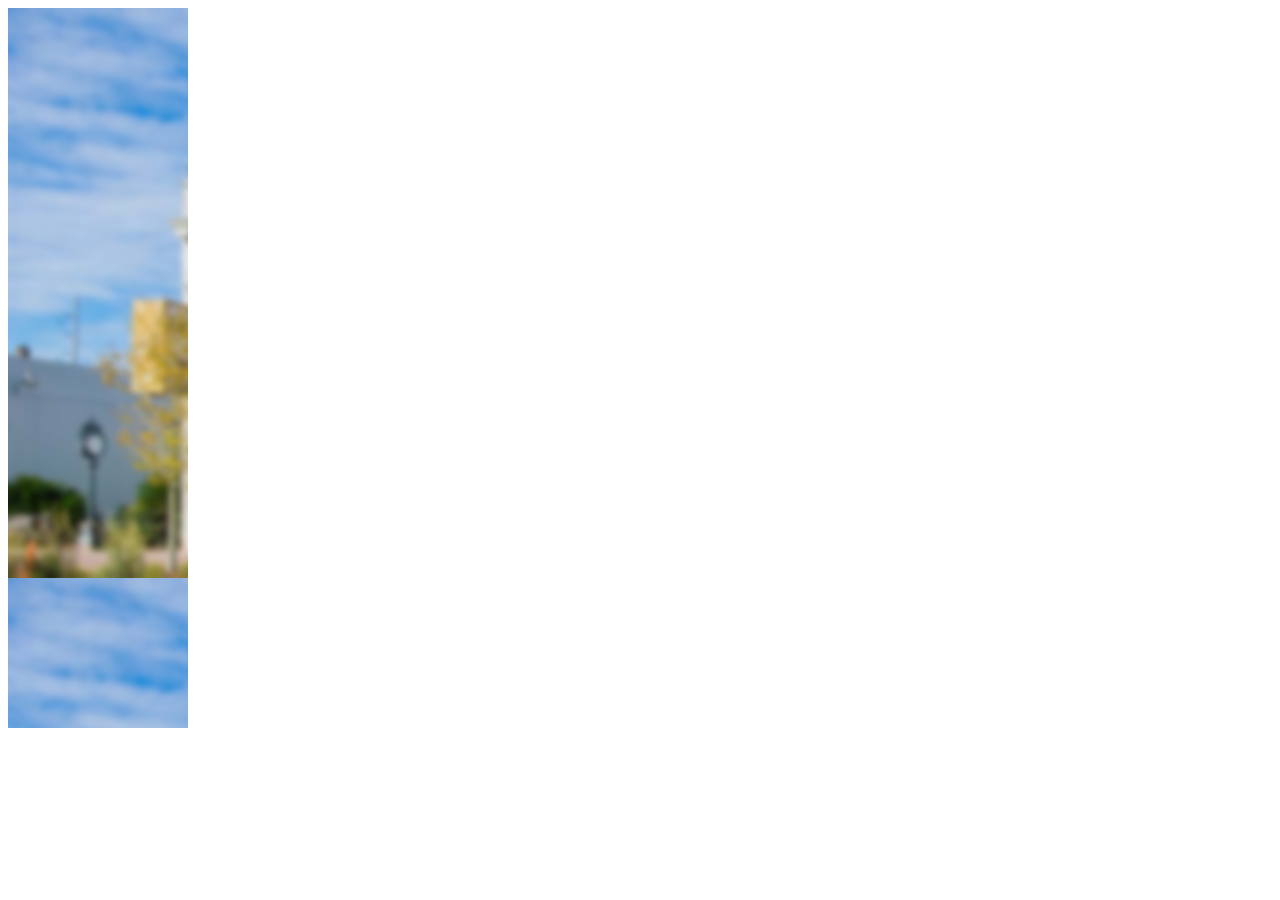
==== homePage.html @ daa1e003 "last update" ====
<html>
    <link href="https://cdn.jsdelivr.net/npm/bootstrap@5.1.3/dist/css/bootstrap.min.css" rel="stylesheet" integrity="sha384-1BmE4kWBq78iYhFldvKuhfTAU6auU8tT94WrHftjDbrCEXSU1oBoqyl2QvZ6jIW3" crossorigin="anonymous">
    <script src="https://cdn.jsdelivr.net/npm/bootstrap@5.1.3/dist/js/bootstrap.bundle.min.js" integrity="sha384-ka7Sk0Gln4gmtz2MlQnikT1wXgYsOg+OMhuP+IlRH9sENBO0LRn5q+8nbTov4+1p" crossorigin="anonymous"></script>
    <link rel="stylesheet" href="styles/homePage.css">

    <body>

        

            <div class="Rectangle1">

                    
            </div>

            <div class="Scopum">


                
            </div>



    </body>
</html>
---- styles/homePage.css ----
body{

position: relative;
width: 1280px;
height: 720px;

background: #FFFFFF;
mix-blend-mode: multiply;
}
.Rectangle1 {

position: absolute;
width: 180px;
height: 720px;
left: 0px;
top: 0px;
background: url('/imgs/background.png');

mix-blend-mode:multiply;


}
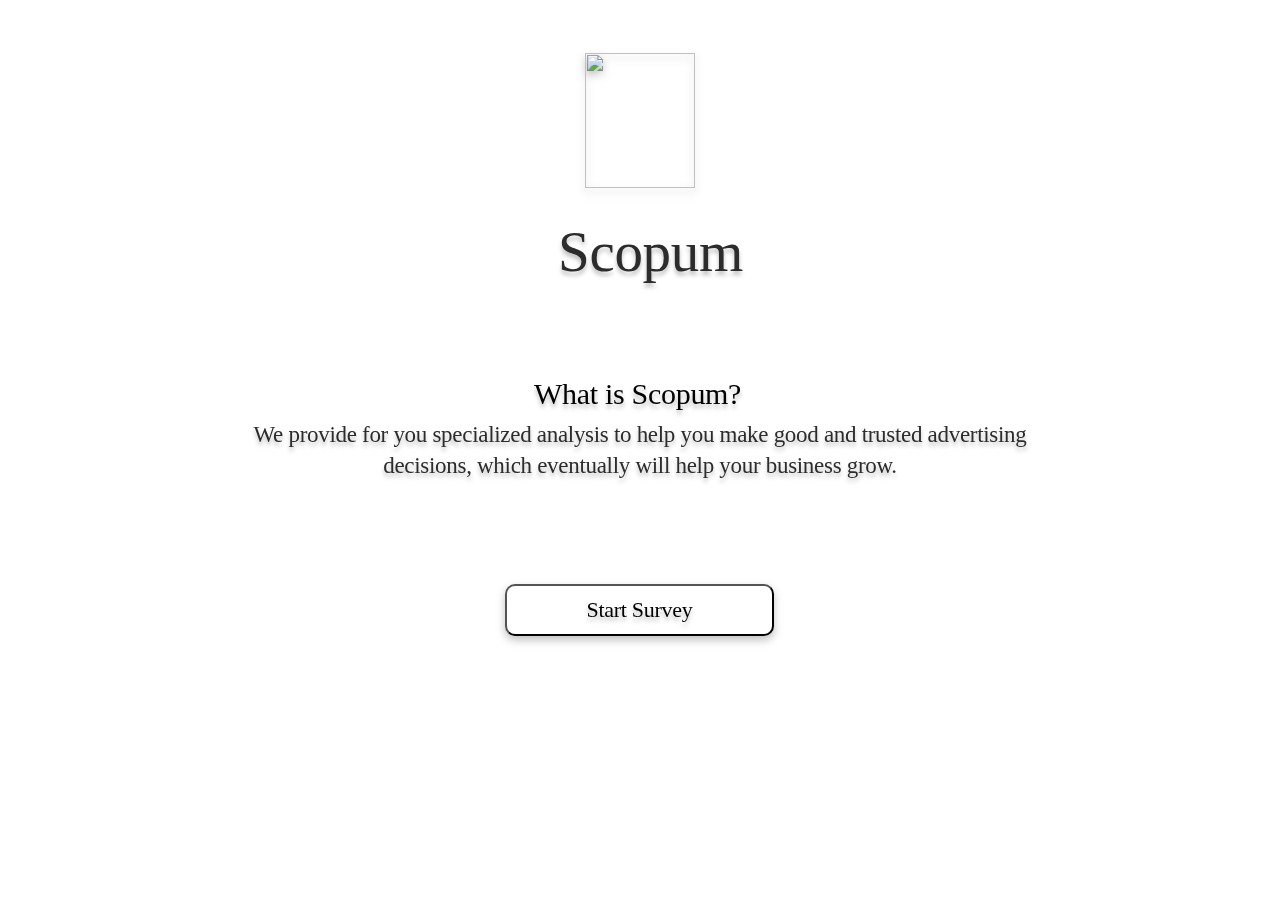
==== commit 2c007fa3: "Add files via upload" ====
--- a/homePage.html
+++ b/homePage.html
@@ -2,21 +2,29 @@
     <link href="https://cdn.jsdelivr.net/npm/bootstrap@5.1.3/dist/css/bootstrap.min.css" rel="stylesheet" integrity="sha384-1BmE4kWBq78iYhFldvKuhfTAU6auU8tT94WrHftjDbrCEXSU1oBoqyl2QvZ6jIW3" crossorigin="anonymous">
     <script src="https://cdn.jsdelivr.net/npm/bootstrap@5.1.3/dist/js/bootstrap.bundle.min.js" integrity="sha384-ka7Sk0Gln4gmtz2MlQnikT1wXgYsOg+OMhuP+IlRH9sENBO0LRn5q+8nbTov4+1p" crossorigin="anonymous"></script>
     <link rel="stylesheet" href="styles/homePage.css">
-
+    <link rel="stylesheet"
+          href="https://fonts.googleapis.com/css2?family=Crimson+Pro">
+    <link rel="stylesheet" href="https://fonts.googleapis.com/css2?family=Crimson+Pro&family=Literata">
     <body>
-
-        
-
-            <div class="Rectangle1">
-
-                    
+    <!--Landing Page-->
+    <div class="container">
+        <div class="row">
+            <div class="distance col-md-4">
+                <img src="https://i.ibb.co/wwN1brg/29053332-2.png" class="logo center">
+                <h3 class="slogan center">Scopum</h3>
             </div>
-
-            <div class="Scopum">
+            <div class="distance col-md-4">
+                <h3 class="what">What is Scopum?</h3>
+                <h2 class="description">We provide for you specialized analysis to help you make good and trusted advertising
+                    decisions, which eventually will help your business grow.</h2>
+            </div>
+            <div class="distance col-md-4">
+                <button type="button" class="st">Start Survey</button>
+            </div>
+        </div>
 
 
-                
-            </div>
+    </div>
 
 
 
--- a/styles/homePage.css
+++ b/styles/homePage.css
@@ -1,23 +1,152 @@
+/* html */
+html {
+    margin: 0;
+    height: 100%;
+    width: 100%;
+}
+/* body */
 body{
+    display: table;
+    height: 100%;
+    width: 100%;
+    background-image: url(https://serving.photos.photobox.com/76718212ab1c3c8f219a5586ad6e0f1e4cde21c832e727a5d38a68cbc4239289e433dd27.jpg);
+}
+.container{
+    margin: 160px auto 0;
+    padding:10px;
+    padding-bottom:140px;
+}
+.distance{
+    margin: 0 0.001px;
 
-position: relative;
-width: 1280px;
-height: 720px;
+}
+.logo{
+    /* Rectangle 2 */
 
-background: #FFFFFF;
-mix-blend-mode: multiply;
+    position: absolute;
+    width: 110px;
+    height: 135px;
+    left: calc(50% - 110px/2);
+    top: 53px;
+    filter: drop-shadow(0px 4px 4px rgba(0, 0, 0, 0.25));
+
 }
-.Rectangle1 {
+.slogan{
+    /* Scopum */
 
-position: absolute;
-width: 180px;
-height: 720px;
-left: 0px;
-top: 0px;
-background: url('/imgs/background.png');
+    position: absolute;
+    width: 181px;
+    height: 73px;
+    left: calc(50% - 181px/2 + 8.5px);
+    top: 162px;
 
-mix-blend-mode:multiply;
+    font-family: Carattere;
+    font-style: normal;
+    font-weight: normal;
+    font-size: 57px;
+    line-height: 66px;
+    letter-spacing: -0.3px;
+
+    color: #2C2C2C;
+
+    mix-blend-mode: hard-light;
+    text-shadow: 0px 4px 4px rgba(0, 0, 0, 0.25);
+
+}
+.what{
+    /* What is scopum? */
+
+    position: absolute;
+    width: 220px;
+    height: 41px;
+    left: calc(50% - 212px/2);
+    top: 343px;
+
+    font-family: Cardo;
+    font-style: normal;
+    font-weight: normal;
+    font-size: 30px;
+    line-height: 41px;
+    /* identical to box height */
+    letter-spacing: -0.3px;
+
+    color: #000000;
+
+    text-shadow: 0px 4px 4px rgba(0, 0, 0, 0.25);
+
+}
+.description{
+    /* We provide for you specialized analysis to help you make good and trusted advertising decisions, which eventually will help your business grow. */
+
+    position: absolute;
+    width: 820px;
+    height: 62px;
+    left: calc(50% - 820px/2);
+    top: 400px;
+
+    font-family: Cardo;
+    font-style: normal;
+    font-weight: normal;
+    font-size: 23px;
+    line-height: 31px;
+    text-align: center;
+    letter-spacing: -0.3px;
+
+    color: #2C2C2C;
+
+    text-shadow: 0px 4px 4px rgba(0, 0, 0, 0.25);
+
+}
+.st{
+    /* Group 1 */
+
+    position: absolute;
+    width: 301px;
+    height: 52px;
+    left: 809px;
+    top: 574px;
+
+    filter: drop-shadow(0px 4px 4px rgba(0, 0, 0, 0.25));
 
 
+    /* Rectangle 3 */
+
+    position: absolute;
+    width: 301px;
+    left: calc(50% - 301px/2 - 0.5px);
+    top: 574px;
+    bottom: 303px;
+
+    background: #FFFFFF;
+    border-radius: 10px;
+
+
+    /* Start Survey */
+
+    position: absolute;
+    width: 268.58px;
+    left: calc(50% - 268.58px/2 - 0.5px);
+    top: 583.6px;
+    bottom: 312.6px;
+
+    font-family: Cardo;
+    font-style: normal;
+    font-weight: normal;
+    font-size: 22px;
+    line-height: 30px;
+    text-align: center;
+    letter-spacing: -0.3px;
+
+    color: #000000;
+
+    text-shadow: 0px 4px 4px rgba(0, 0, 0, 0.25);
+
 }
-
+@font-face {
+    font-family: "Carattere";
+    src: url("../fonts/Carattere-Regular.ttf");
+}
+@font-face {
+    font-family: "Cardo";
+    src: url("../fonts/Cardo-Regular.ttf");
+}
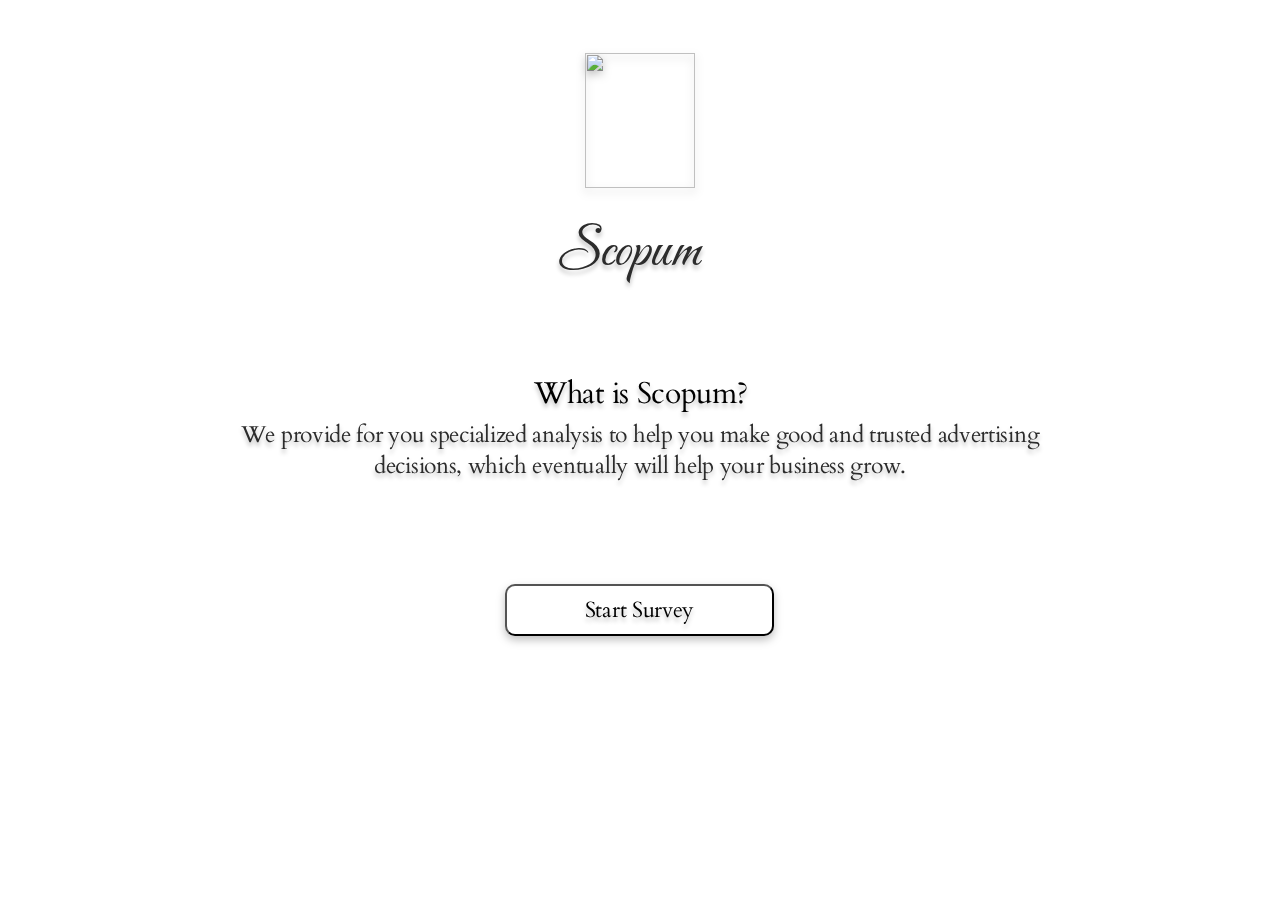
==== commit 8716e397: "click" ====
--- a/homePage.html
+++ b/homePage.html
@@ -5,6 +5,7 @@
     <link rel="stylesheet"
           href="https://fonts.googleapis.com/css2?family=Crimson+Pro">
     <link rel="stylesheet" href="https://fonts.googleapis.com/css2?family=Crimson+Pro&family=Literata">
+    
     <body>
     <!--Landing Page-->
     <div class="container">
@@ -19,7 +20,10 @@
                     decisions, which eventually will help your business grow.</h2>
             </div>
             <div class="distance col-md-4">
-                <button type="button" class="st">Start Survey</button>
+                
+                <form action="index.html" method="get">
+                <button type="submit" class="st" >Start Survey</button>
+            </form>
             </div>
         </div>
 
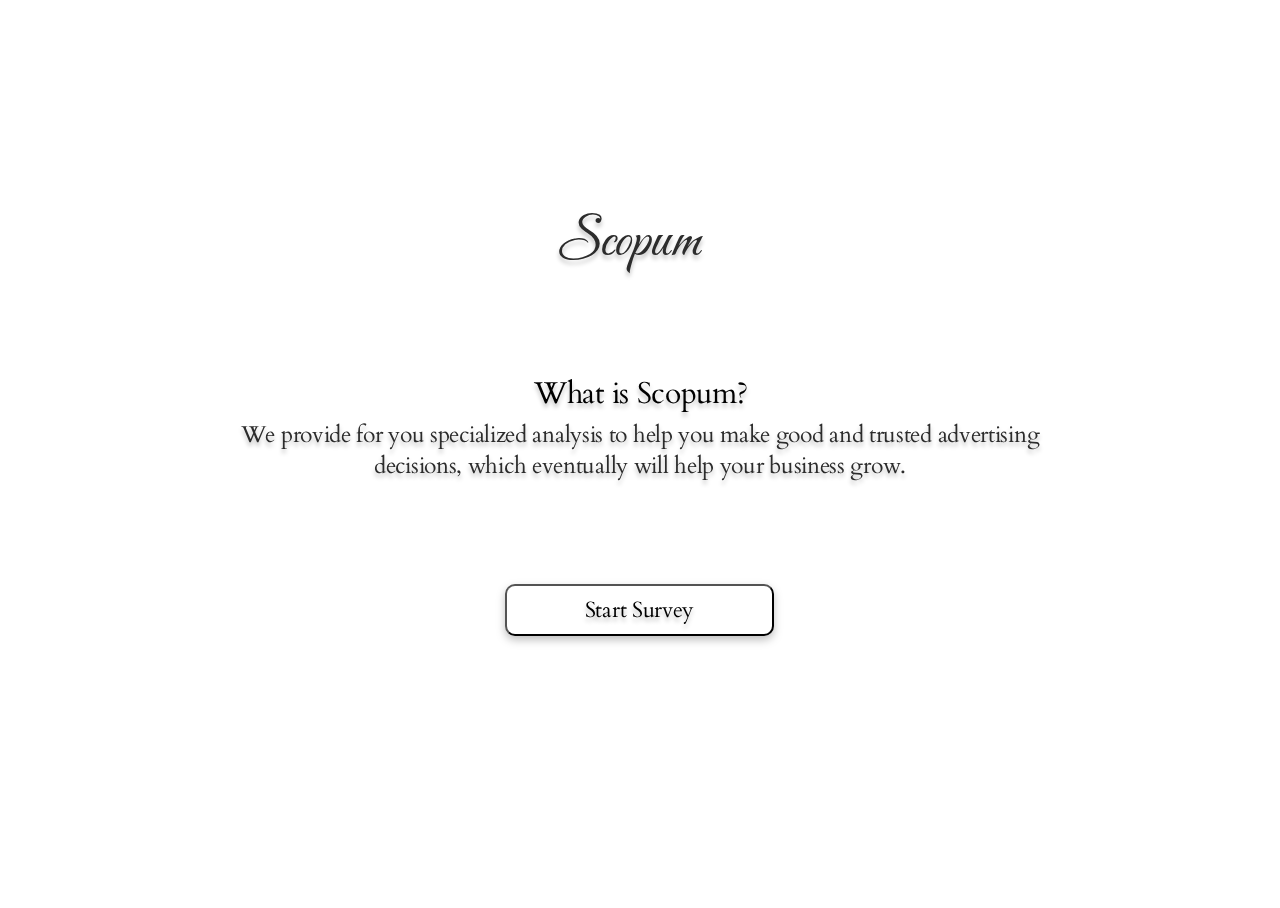
==== commit c8c4ce5a: "Add files via upload" ====
--- a/homePage.html
+++ b/homePage.html
@@ -1,36 +1,35 @@
-<html>
-    <link href="https://cdn.jsdelivr.net/npm/bootstrap@5.1.3/dist/css/bootstrap.min.css" rel="stylesheet" integrity="sha384-1BmE4kWBq78iYhFldvKuhfTAU6auU8tT94WrHftjDbrCEXSU1oBoqyl2QvZ6jIW3" crossorigin="anonymous">
-    <script src="https://cdn.jsdelivr.net/npm/bootstrap@5.1.3/dist/js/bootstrap.bundle.min.js" integrity="sha384-ka7Sk0Gln4gmtz2MlQnikT1wXgYsOg+OMhuP+IlRH9sENBO0LRn5q+8nbTov4+1p" crossorigin="anonymous"></script>
-    <link rel="stylesheet" href="styles/homePage.css">
-    <link rel="stylesheet"
-          href="https://fonts.googleapis.com/css2?family=Crimson+Pro">
-    <link rel="stylesheet" href="https://fonts.googleapis.com/css2?family=Crimson+Pro&family=Literata">
-    
-    <body>
-    <!--Landing Page-->
-    <div class="container">
-        <div class="row">
-            <div class="distance col-md-4">
-                <img src="https://i.ibb.co/wwN1brg/29053332-2.png" class="logo center">
-                <h3 class="slogan center">Scopum</h3>
-            </div>
-            <div class="distance col-md-4">
-                <h3 class="what">What is Scopum?</h3>
-                <h2 class="description">We provide for you specialized analysis to help you make good and trusted advertising
-                    decisions, which eventually will help your business grow.</h2>
-            </div>
-            <div class="distance col-md-4">
-                
-                <form action="index.html" method="get">
-                <button type="submit" class="st" >Start Survey</button>
-            </form>
-            </div>
-        </div>
-
-
-    </div>
-
-
-
-    </body>
+<html>
+    <link href="https://cdn.jsdelivr.net/npm/bootstrap@5.1.3/dist/css/bootstrap.min.css" rel="stylesheet" integrity="sha384-1BmE4kWBq78iYhFldvKuhfTAU6auU8tT94WrHftjDbrCEXSU1oBoqyl2QvZ6jIW3" crossorigin="anonymous">
+    <script src="https://cdn.jsdelivr.net/npm/bootstrap@5.1.3/dist/js/bootstrap.bundle.min.js" integrity="sha384-ka7Sk0Gln4gmtz2MlQnikT1wXgYsOg+OMhuP+IlRH9sENBO0LRn5q+8nbTov4+1p" crossorigin="anonymous"></script>
+    <link rel="stylesheet" href="styles/homePage.css">
+    <link rel="stylesheet"
+          href="https://fonts.googleapis.com/css2?family=Crimson+Pro">
+    <link rel="stylesheet" href="https://fonts.googleapis.com/css2?family=Crimson+Pro&family=Literata">
+    
+    <body>
+    <!--Landing Page-->
+    <div class="container">
+        <div class="row">
+            <div class="distance col-md-4">
+                <h2 class="slogan center">Scopum</h2>
+            </div>
+            <div class="distance col-md-4">
+                <h3 class="what">What is Scopum?</h3>
+                <h2 class="description">We provide for you specialized analysis to help you make good and trusted advertising
+                    decisions, which eventually will help your business grow.</h2>
+            </div>
+            <div class="distance col-md-4">
+                
+                <form action="index.html" method="get">
+                <button type="submit" class="st" >Start Survey</button>
+            </form>
+            </div>
+        </div>
+
+
+    </div>
+
+
+
+    </body>
 </html>--- a/styles/homePage.css
+++ b/styles/homePage.css
@@ -150,3 +150,22 @@
     font-family: "Cardo";
     src: url("../fonts/Cardo-Regular.ttf");
 }
+.st1{
+    position: absolute;
+    width: 268.58px;
+    left: calc(50% - 268.58px/2 - 0.5px);
+    top: 583.6px;
+    bottom: 312.6px;
+
+    font-family: Cardo;
+    font-style: normal;
+    font-weight: normal;
+    font-size: 22px;
+    line-height: 30px;
+    text-align: center;
+    letter-spacing: -0.3px;
+
+    color: #000000;
+
+    text-shadow: 0px 4px 4px rgba(0, 0, 0, 0.25);
+}
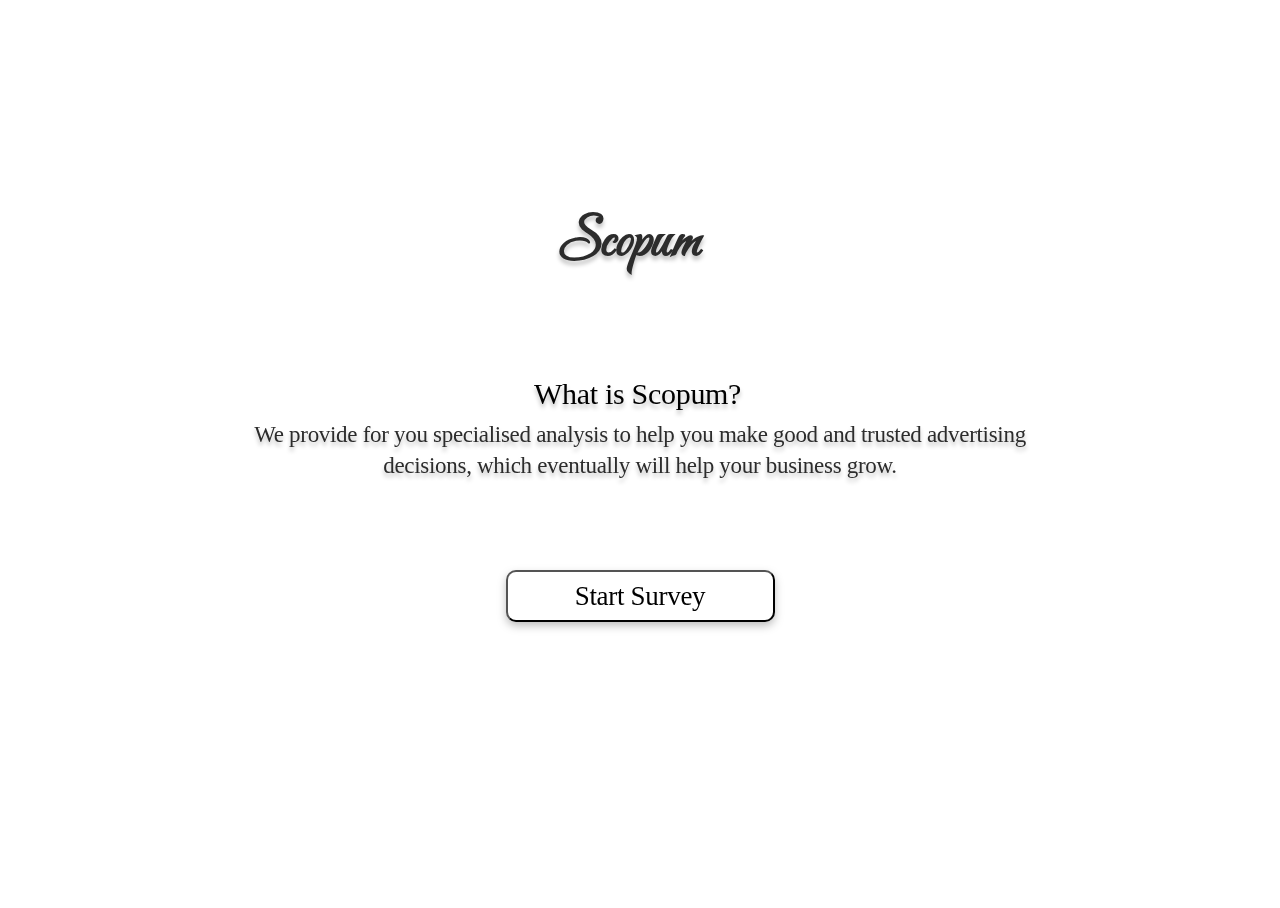
==== commit 2c2b051f: "Add files via upload" ====
--- a/homePage.html
+++ b/homePage.html
@@ -15,7 +15,7 @@
             </div>
             <div class="distance col-md-4">
                 <h3 class="what">What is Scopum?</h3>
-                <h2 class="description">We provide for you specialized analysis to help you make good and trusted advertising
+                <h2 class="description">We provide for you specialised analysis to help you make good and trusted advertising
                     decisions, which eventually will help your business grow.</h2>
             </div>
             <div class="distance col-md-4">
--- a/styles/homePage.css
+++ b/styles/homePage.css
@@ -1,171 +1,141 @@
-/* html */
-html {
-    margin: 0;
-    height: 100%;
-    width: 100%;
-}
-/* body */
-body{
-    display: table;
-    height: 100%;
-    width: 100%;
-    background-image: url(https://serving.photos.photobox.com/76718212ab1c3c8f219a5586ad6e0f1e4cde21c832e727a5d38a68cbc4239289e433dd27.jpg);
-}
-.container{
-    margin: 160px auto 0;
-    padding:10px;
-    padding-bottom:140px;
-}
-.distance{
-    margin: 0 0.001px;
-
-}
-.logo{
-    /* Rectangle 2 */
-
-    position: absolute;
-    width: 110px;
-    height: 135px;
-    left: calc(50% - 110px/2);
-    top: 53px;
-    filter: drop-shadow(0px 4px 4px rgba(0, 0, 0, 0.25));
-
-}
-.slogan{
-    /* Scopum */
-
-    position: absolute;
-    width: 181px;
-    height: 73px;
-    left: calc(50% - 181px/2 + 8.5px);
-    top: 162px;
-
-    font-family: Carattere;
-    font-style: normal;
-    font-weight: normal;
-    font-size: 57px;
-    line-height: 66px;
-    letter-spacing: -0.3px;
-
-    color: #2C2C2C;
-
-    mix-blend-mode: hard-light;
-    text-shadow: 0px 4px 4px rgba(0, 0, 0, 0.25);
-
-}
-.what{
-    /* What is scopum? */
-
-    position: absolute;
-    width: 220px;
-    height: 41px;
-    left: calc(50% - 212px/2);
-    top: 343px;
-
-    font-family: Cardo;
-    font-style: normal;
-    font-weight: normal;
-    font-size: 30px;
-    line-height: 41px;
-    /* identical to box height */
-    letter-spacing: -0.3px;
-
-    color: #000000;
-
-    text-shadow: 0px 4px 4px rgba(0, 0, 0, 0.25);
-
-}
-.description{
-    /* We provide for you specialized analysis to help you make good and trusted advertising decisions, which eventually will help your business grow. */
-
-    position: absolute;
-    width: 820px;
-    height: 62px;
-    left: calc(50% - 820px/2);
-    top: 400px;
-
-    font-family: Cardo;
-    font-style: normal;
-    font-weight: normal;
-    font-size: 23px;
-    line-height: 31px;
-    text-align: center;
-    letter-spacing: -0.3px;
-
-    color: #2C2C2C;
-
-    text-shadow: 0px 4px 4px rgba(0, 0, 0, 0.25);
-
-}
-.st{
-    /* Group 1 */
-
-    position: absolute;
-    width: 301px;
-    height: 52px;
-    left: 809px;
-    top: 574px;
-
-    filter: drop-shadow(0px 4px 4px rgba(0, 0, 0, 0.25));
-
-
-    /* Rectangle 3 */
-
-    position: absolute;
-    width: 301px;
-    left: calc(50% - 301px/2 - 0.5px);
-    top: 574px;
-    bottom: 303px;
-
-    background: #FFFFFF;
-    border-radius: 10px;
-
-
-    /* Start Survey */
-
-    position: absolute;
-    width: 268.58px;
-    left: calc(50% - 268.58px/2 - 0.5px);
-    top: 583.6px;
-    bottom: 312.6px;
-
-    font-family: Cardo;
-    font-style: normal;
-    font-weight: normal;
-    font-size: 22px;
-    line-height: 30px;
-    text-align: center;
-    letter-spacing: -0.3px;
-
-    color: #000000;
-
-    text-shadow: 0px 4px 4px rgba(0, 0, 0, 0.25);
-
-}
-@font-face {
-    font-family: "Carattere";
-    src: url("../fonts/Carattere-Regular.ttf");
-}
-@font-face {
-    font-family: "Cardo";
-    src: url("../fonts/Cardo-Regular.ttf");
-}
-.st1{
-    position: absolute;
-    width: 268.58px;
-    left: calc(50% - 268.58px/2 - 0.5px);
-    top: 583.6px;
-    bottom: 312.6px;
-
-    font-family: Cardo;
-    font-style: normal;
-    font-weight: normal;
-    font-size: 22px;
-    line-height: 30px;
-    text-align: center;
-    letter-spacing: -0.3px;
-
-    color: #000000;
-
-    text-shadow: 0px 4px 4px rgba(0, 0, 0, 0.25);
-}
+/* html */
+html {
+    margin: 0;
+    height: 100%;
+    width: 100%;
+}
+/* body */
+body{
+    display: table;
+    height: 100%;
+    width: 100%;
+    background-image: url(https://serving.photos.photobox.com/76718212ab1c3c8f219a5586ad6e0f1e4cde21c832e727a5d38a68cbc4239289e433dd27.jpg);
+}
+.container{
+    margin: 160px auto 0;
+    padding: 10px 10px 140px;
+}
+.distance{
+    margin: 0 0;
+
+}
+.slogan{
+    /* Scopum */
+
+    position: absolute;
+    width: 181px;
+    height: 73px;
+    left: calc(50% - 181px/2 + 9px);
+    top: 162px;
+
+    font-family: Carattere, serif;
+    font-style: normal;
+    font-weight: bolder;
+    font-size: 57px;
+    line-height: 66px;
+    letter-spacing: -0.3px;
+
+    color: #2C2C2C;
+
+    mix-blend-mode: hard-light;
+    text-shadow: 0 4px 4px rgba(0, 0, 0, 0.25);
+
+}
+.what{
+    /* What is scopum? */
+
+    position: absolute;
+    width: 220px;
+    height: 41px;
+    left: calc(50% - 212px/2);
+    top: 343px;
+
+    font-family: DIN Next LT Arabic, serif;
+    font-style: normal;
+    font-weight: normal;
+    font-size: 30px;
+    line-height: 41px;
+    /* identical to box height */
+    letter-spacing: -0.3px;
+
+    color: #000000;
+
+    text-shadow: 0 4px 4px rgba(0, 0, 0, 0.25);
+
+}
+.description{
+    /* We provide for you specialized analysis to help you make good and trusted advertising decisions, which eventually will help your business grow. */
+
+    position: absolute;
+    width: 820px;
+    height: 62px;
+    left: calc(50% - 820px/2);
+    top: 400px;
+
+    font-family: DIN Next LT Arabic, serif;
+    font-style: normal;
+    font-weight: normal;
+    font-size: 23px;
+    line-height: 31px;
+    text-align: center;
+    letter-spacing: -0.3px;
+
+    color: #2C2C2C;
+
+    text-shadow: 0 4px 4px rgba(0, 0, 0, 0.25);
+
+}
+.st{
+    /* Group 1 */
+    height: 52px;
+    filter: drop-shadow(0px 4px 4px rgba(0, 0, 0, 0.25));
+    /* Rectangle 3 */
+    background: #FFFFFF;
+    border-radius: 10px;
+    /* Start Survey */
+    position: absolute;
+    width: 269px;
+    left: calc(50% - 269px/2 + 0px);
+    top: 570px;
+    bottom: 326px;
+
+    font-family: DIN Next LT Arabic, serif;
+    font-style: normal;
+    font-weight: 300;
+    font-size: 27px;
+    line-height: 40px;
+    text-align: center;
+    letter-spacing: -0.3px;
+
+    color: #000000;
+
+
+
+}
+@font-face {
+    font-family: "Carattere";
+    src: url("../fonts/Carattere-Regular.ttf");
+}
+@font-face {
+    font-family: "Cardo";
+    src: url("../fonts/Cardo-Regular.ttf");
+}
+.st1{
+    position: absolute;
+    width: 269px;
+    left: calc(50% - 269px/2 - 1px);
+    top: 584px;
+    bottom: 313px;
+
+    font-family: DIN Next LT Arabic, serif;
+    font-style: normal;
+    font-weight: normal;
+    font-size: 22px;
+    line-height: 30px;
+    text-align: center;
+    letter-spacing: -0.3px;
+
+    color: #000000;
+
+    text-shadow: 0 4px 4px rgba(0, 0, 0, 0.25);
+}
